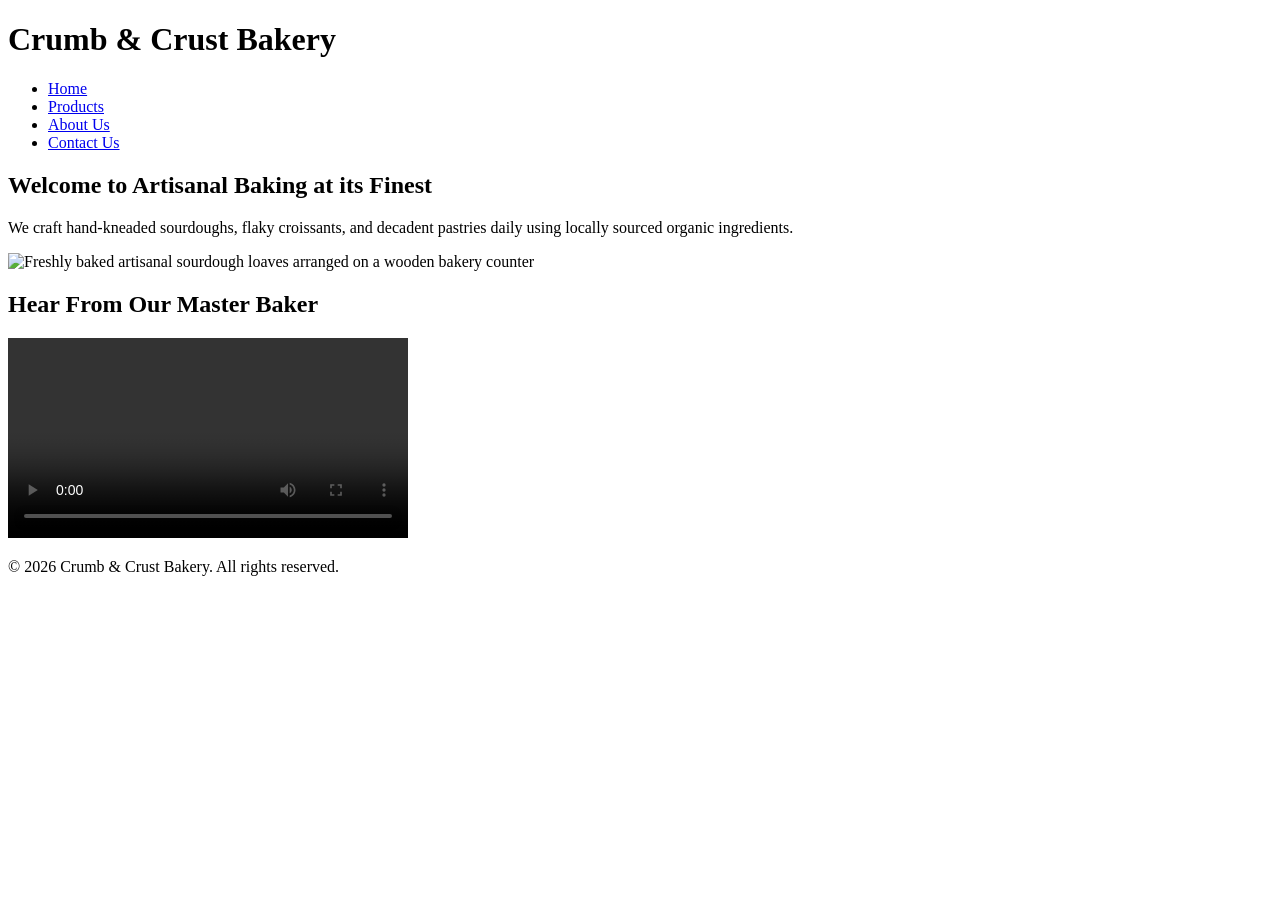
==== index.html @ 8dfa25ed "Add Crumb & Crust Bakery site" ====
<!DOCTYPE html>
<html lang="en">
<head>
    <meta charset="UTF-8">
    <title>Crumb & Crust Bakery - Home</title>
<link rel="stylesheet" href="css/styles.css">
</head>
<body>
    <header>
        <h1>Crumb & Crust Bakery</h1>
        <nav>
            <ul>
                <li><a href="index.html">Home</a></li>
                <li><a href="products.html">Products</a></li>
                <li><a href="about.html">About Us</a></li>
                <li><a href="contact.html">Contact Us</a></li>
            </ul>
        </nav>
    </header>
 
    <main>
        <section>
            <h2>Welcome to Artisanal Baking at its Finest</h2>
            <p>We craft hand-kneaded sourdoughs, flaky croissants, and decadent pastries daily using locally sourced organic ingredients.</p>
 
            <!-- Responsive Image Requirement -->
            <picture>
                <source media="(min-width: 800px)" srcset="images/hero-large.jpg">
                <img src="images/hero-small.jpg" alt="Freshly baked artisanal sourdough loaves arranged on a wooden bakery counter">
            </picture>
        </section>
 
        <section>
            <h2>Hear From Our Master Baker</h2>
            <!-- Audio/Video Requirement with Fallback Text -->
            <video controls width="400">
                <source src="media/baker-welcome.mp4" type="video/mp4">
                <source src="media/baker-welcome.webm" type="video/webm">
                Your browser does not support the video element. <a href="media/baker-welcome.mp4">Download the welcome video</a>.
            </video>
        </section>
    </main>
 
    <footer>
        <p>&copy; 2026 Crumb & Crust Bakery. All rights reserved.</p>
    </footer>
</body>
</html>
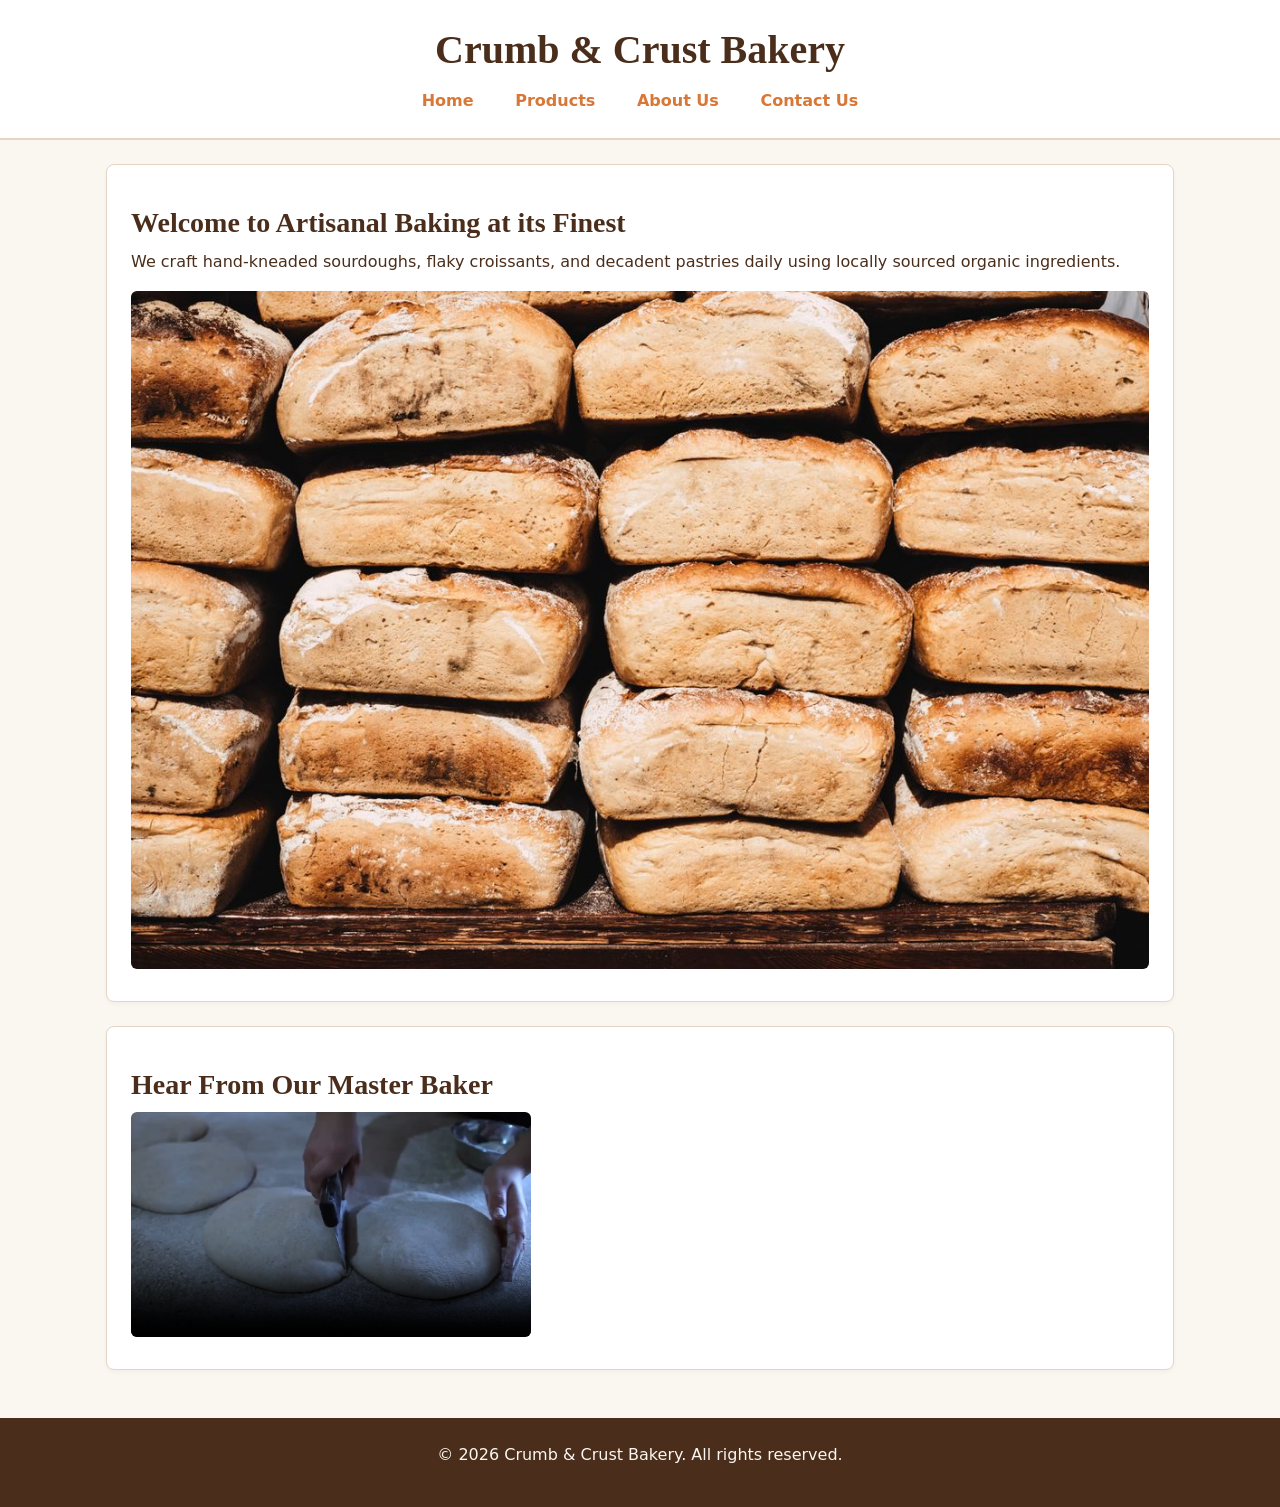
==== commit df1019d2: "Fix alt text to match photos" ====
--- a/index.html
+++ b/index.html
@@ -26,7 +26,7 @@
             <!-- Responsive Image Requirement -->
             <picture>
                 <source media="(min-width: 800px)" srcset="images/hero-large.jpg">
-                <img src="images/hero-small.jpg" alt="Freshly baked artisanal sourdough loaves arranged on a wooden bakery counter">
+                <img src="images/hero-small.jpg" alt="Freshly baked artisanal sourdough loaves stacked on a wooden bakery counter">
             </picture>
         </section>
  
--- a/css/styles.css
+++ b/css/styles.css
@@ -0,0 +1,256 @@
+/* ==========================================================================
+   CRUMB & CRUST BAKERY - SHARED STYLESHEET (styles.css)
+   Author: George Abuga Mokaya
+   Client: Client A (Products-Focused Bakery)
+   Refined: product layout and submit button now use CSS classes
+   (.product-grid and .submit-btn); desktop flex rule scoped to the
+   products page only.
+   ========================================================================== */
+
+/* --- Design Tokens & Color Palette (4 Colors Max, 2 Fonts Max) --- */
+:root {
+  /* Color Palette */
+  --color-cream: #FAF6F0;       /* Light Warm Background */
+  --color-brown: #4A2E1B;       /* Deep Warm Brown (Headings, Primary Text) */
+  --color-terracotta: #D97736;  /* Warm Accent (Buttons, Highlights, Links) */
+  --color-white: #FFFFFF;       /* Card & Form Container Background */
+  --color-border: #E5D5C5;      /* Subtle Warm Border */
+
+  /* Typography */
+  --font-serif: Georgia, serif;
+  --font-sans: system-ui, -apple-system, BlinkMacSystemFont, 'Segoe UI', Roboto, sans-serif;
+
+  /* Spacing */
+  --space-sm: 1rem;
+  --space-md: 1.5rem;
+  --space-lg: 2.5rem;
+}
+
+/* --- Global Reset & Base Layout --- */
+*, *::before, *::after {
+  box-sizing: border-box;
+  margin: 0;
+  padding: 0;
+}
+
+body {
+  font-family: var(--font-sans);
+  font-size: 1rem;
+  line-height: 1.6;
+  color: var(--color-brown);
+  background-color: var(--color-cream);
+  display: flex;
+  flex-direction: column;
+  min-height: 100vh;
+}
+
+main {
+  flex: 1;
+  width: 100%;
+  max-width: 1100px;
+  margin: 0 auto;
+  padding: var(--space-md) var(--space-sm);
+}
+
+/* --- Typography Hierarchy --- */
+h1, h2, h3 {
+  font-family: var(--font-serif);
+  color: var(--color-brown);
+  line-height: 1.3;
+  margin-bottom: 0.5rem;
+}
+
+h1 { font-size: 2rem; }
+h2 { font-size: 1.5rem; margin-top: 1rem; }
+h3 { font-size: 1.25rem; }
+
+p {
+  margin-bottom: 1rem;
+}
+
+a {
+  color: var(--color-terracotta);
+  text-decoration: none;
+  font-weight: 600;
+  transition: color 0.2s ease-in-out;
+}
+
+a:hover, a:focus {
+  color: var(--color-brown);
+  text-decoration: underline;
+}
+
+/* --- Navigation & Header --- */
+header {
+  background-color: var(--color-white);
+  border-bottom: 2px solid var(--color-border);
+  padding: var(--space-md) var(--space-sm);
+  text-align: center;
+}
+
+nav {
+  margin-top: 0.75rem;
+}
+
+nav ul {
+  list-style: none;
+  display: flex;
+  flex-wrap: wrap;
+  justify-content: center;
+  gap: 0.5rem 1rem;
+}
+
+nav a {
+  padding: 0.4rem 0.8rem;
+  border-radius: 4px;
+}
+
+nav a:hover, nav a:focus {
+  background-color: var(--color-terracotta);
+  color: var(--color-white);
+  text-decoration: none;
+}
+
+/* --- Content Sections & Cards --- */
+section, article {
+  background-color: var(--color-white);
+  border: 1px solid var(--color-border);
+  border-radius: 8px;
+  padding: var(--space-md);
+  margin-bottom: var(--space-md);
+  box-shadow: 0 2px 4px rgba(74, 46, 27, 0.04);
+}
+
+/* --- Media Styling --- */
+img, video {
+  max-width: 100%;
+  height: auto;
+  border-radius: 6px;
+  display: block;
+  margin: 0.5rem 0;
+}
+
+figure {
+  background-color: var(--color-cream);
+  border: 1px solid var(--color-border);
+  padding: 0.75rem;
+  border-radius: 6px;
+  margin: 1rem 0;
+}
+
+figcaption {
+  font-size: 0.9rem;
+  font-style: italic;
+  text-align: center;
+  color: var(--color-brown);
+  margin-top: 0.5rem;
+}
+
+/* --- Form Design --- */
+form {
+  background-color: var(--color-white);
+  border: 1px solid var(--color-border);
+  border-radius: 8px;
+  padding: var(--space-md);
+}
+
+fieldset {
+  border: 1px solid var(--color-border);
+  border-radius: 6px;
+  padding: var(--space-md);
+  margin-bottom: 1rem;
+}
+
+legend {
+  font-family: var(--font-serif);
+  font-weight: bold;
+  color: var(--color-terracotta);
+  padding: 0 0.5rem;
+}
+
+form div {
+  margin-bottom: 1rem;
+}
+
+label {
+  display: block;
+  font-weight: 600;
+  margin-bottom: 0.25rem;
+}
+
+input[type="text"],
+input[type="email"],
+input[type="tel"],
+textarea {
+  width: 100%;
+  padding: 0.65rem;
+  border: 1px solid var(--color-border);
+  border-radius: 4px;
+  font-family: var(--font-sans);
+  font-size: 1rem;
+  background-color: var(--color-cream);
+}
+
+input:focus, textarea:focus {
+  outline: 2px solid var(--color-terracotta);
+  background-color: var(--color-white);
+}
+
+/* Submit button: styled through the .submit-btn class.
+   Add class="submit-btn" to the submit button in contact.html. */
+.submit-btn {
+  background-color: var(--color-terracotta);
+  color: var(--color-white);
+  border: none;
+  padding: 0.75rem 1.5rem;
+  font-size: 1rem;
+  font-weight: bold;
+  border-radius: 4px;
+  cursor: pointer;
+  width: 100%;
+  transition: background-color 0.2s ease;
+}
+
+.submit-btn:hover {
+  background-color: var(--color-brown);
+}
+
+/* --- Footer --- */
+footer {
+  background-color: var(--color-brown);
+  color: var(--color-cream);
+  text-align: center;
+  padding: var(--space-md);
+  margin-top: auto;
+}
+
+/* ==========================================================================
+   RESPONSIVE LAYOUT ADJUSTMENTS (Desktop Viewports)
+   ========================================================================== */
+
+@media (min-width: 768px) {
+  h1 { font-size: 2.5rem; }
+  h2 { font-size: 1.75rem; }
+
+  /* Flexbox two-column layout for the Products page only.
+     Add class="product-grid" to the products <section> in products.html.
+     Other pages keep their normal stacked layout on desktop. */
+  .product-grid {
+    display: flex;
+    flex-wrap: wrap;
+    gap: var(--space-md);
+  }
+
+  .product-grid > h2, .product-grid > p {
+    flex: 1 1 100%;
+  }
+
+  .product-grid article {
+    flex: 1 1 calc(50% - var(--space-md));
+    margin-bottom: 0;
+  }
+
+  .submit-btn {
+    width: auto;
+  }
+}
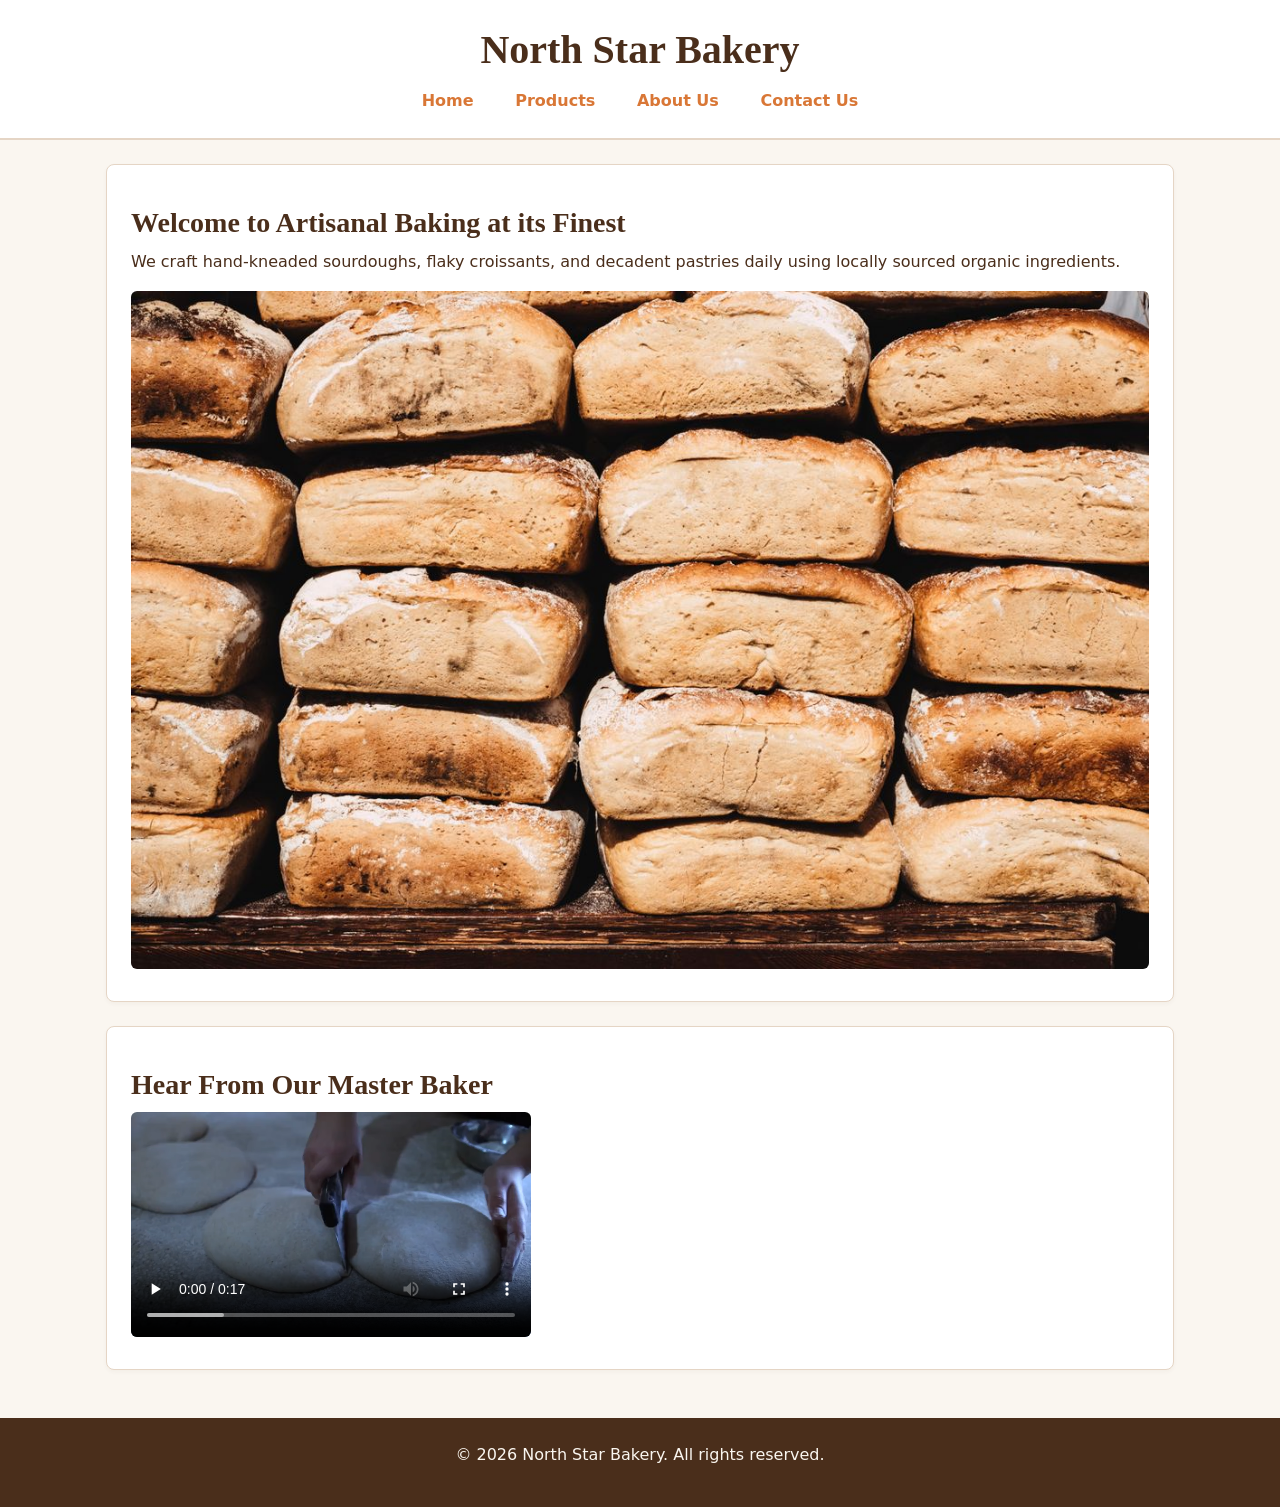
==== commit 663c2fdb: "Rebrand site to North Star Bakery (Client A)" ====
--- a/index.html
+++ b/index.html
@@ -2,12 +2,12 @@
 <html lang="en">
 <head>
     <meta charset="UTF-8">
-    <title>Crumb & Crust Bakery - Home</title>
+    <title>North Star Bakery - Home</title>
 <link rel="stylesheet" href="css/styles.css">
 </head>
 <body>
     <header>
-        <h1>Crumb & Crust Bakery</h1>
+        <h1>North Star Bakery</h1>
         <nav>
             <ul>
                 <li><a href="index.html">Home</a></li>
@@ -42,7 +42,7 @@
     </main>
  
     <footer>
-        <p>&copy; 2026 Crumb & Crust Bakery. All rights reserved.</p>
+        <p>&copy; 2026 North Star Bakery. All rights reserved.</p>
     </footer>
 </body>
 </html>
--- a/css/styles.css
+++ b/css/styles.css
@@ -254,3 +254,70 @@
     width: auto;
   }
 }
+
+/* ==========================================================================
+   TOUCHSTONE 4: INTERACTIVITY, VALIDATION & STORAGE
+   ========================================================================== */
+
+/* Interactive buttons (favorites, calculator, clear) */
+.btn-interactive, .save-favorite-btn {
+  background-color: var(--color-terracotta);
+  color: var(--color-white);
+  border: none;
+  padding: 0.6rem 1.2rem;
+  font-size: 1rem;
+  font-weight: bold;
+  border-radius: 4px;
+  cursor: pointer;
+  margin-top: 0.5rem;
+  transition: background-color 0.2s ease;
+}
+
+.btn-interactive:hover, .save-favorite-btn:hover {
+  background-color: var(--color-brown);
+}
+
+/* Calculator rows and result */
+.calc-row {
+  margin-bottom: 1rem;
+}
+
+.calc-input {
+  width: 90px;
+  padding: 0.4rem;
+  border: 1px solid var(--color-border);
+  border-radius: 4px;
+  font-family: var(--font-sans);
+  font-size: 1rem;
+  background-color: var(--color-cream);
+}
+
+#calc-result {
+  font-weight: bold;
+  margin-top: 1rem;
+}
+
+/* Saved favorites list */
+#wishlist-list {
+  list-style: disc;
+  margin: 0.5rem 0 0.5rem 1.5rem;
+}
+
+/* Form validation feedback (error red / success green are state colors,
+   separate from the brand palette) */
+.error-message {
+  color: #B3261E;
+  font-size: 0.85rem;
+  font-weight: 600;
+  display: block;
+  margin-top: 0.25rem;
+  min-height: 1em;
+}
+
+input.error, textarea.error {
+  border: 2px solid #B3261E;
+}
+
+input.success, textarea.success {
+  border: 2px solid #2E7D32;
+}
